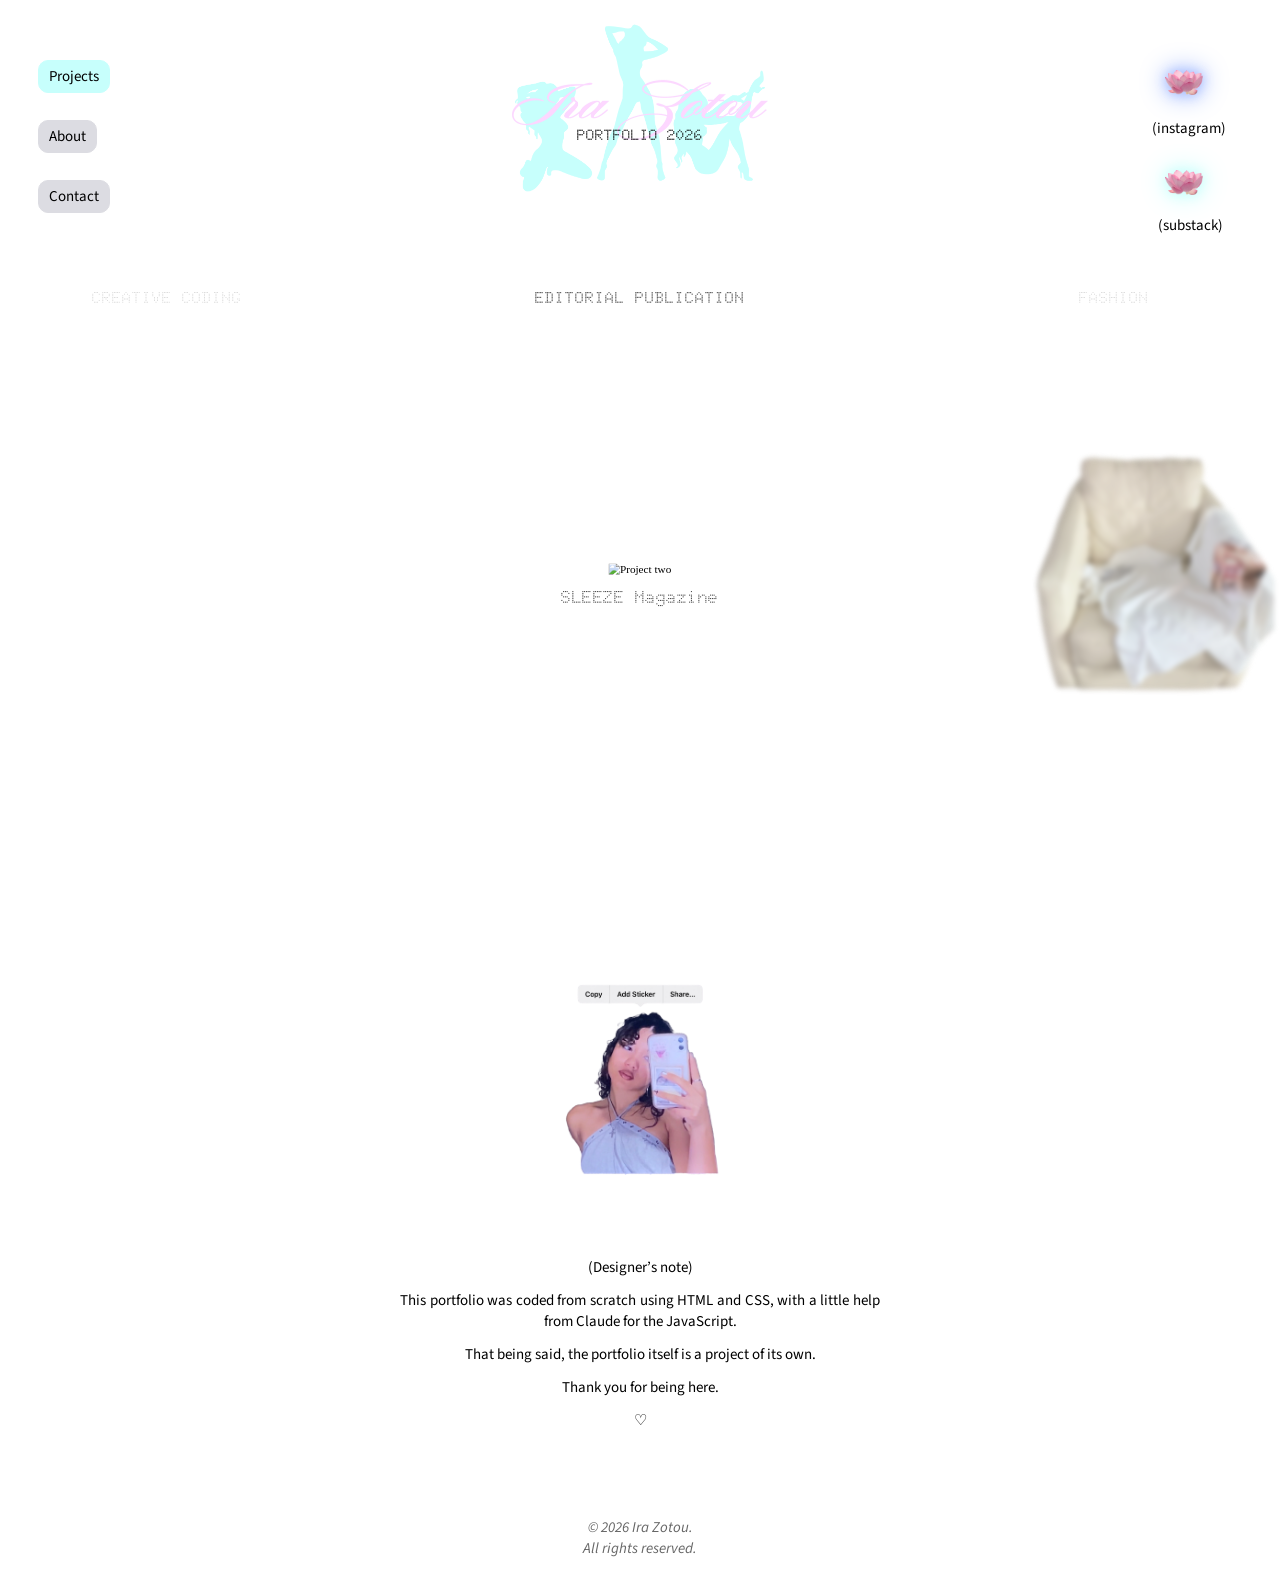
==== index.html @ bc566165 "website_portfolio  deploy try 6" ====
<!DOCTYPE html>

<html lang="en">

<html>
<head>
	<meta charset="utf-8">
	<meta name="viewport" content="width=device-width, initial-scale=1">
	<title>Ira | Portfolio 2026</title>
	<link rel="icon" type="image/png" href="Asset1.png">
	<link rel="stylesheet" type="text/css" href="home.css">
	<script src="https://unpkg.com/cursor-effects@latest/dist/browser.js"></script>
	<link rel="preconnect" href="https://fonts.googleapis.com">
<link rel="preconnect" href="https://fonts.gstatic.com" crossorigin>
<link href="https://fonts.googleapis.com/css2?family=STIX+Two+Math&display=swap" rel="stylesheet">
</head>

<body>
<div id="page">




	

<a href="index.html">
  <img id="name" src="name_1.png" >
</a>












<div class="intro-container">
  <img src="asset.png" alt="Portfolio Logo" class="pulse-glow-logo">
</div>



<h3 id="portfolio">PORTFOLIO 2026</h3>





	

<div>
  <a href="https://www.instagram.com/ira.untitled_1/" target="_blank">

<img id="lotus"src="lotus.png">
<p id="insta">(instagram)</p>

</a>
</div>
  

<div>
  <a href="https://ira1743275.substack.com/" target="_blank" >

<img id="undie"src="lotus.png">
<p id="playlist">(substack)</p>

</a>
  
</div>



<a href="about/about.html" id="about">About</a> 

<a  href="index.html" id="projects_button">Projects</a>



<a id="wordcontact">Contact</a>

<div id="contactcard">
  <button id="closePopup">×</button>


  <div class="contact-content">
    <p>Email: <a href="mailto:mairazotou@gmail.com" id="email" target="_blank">mairazotou@gmail.com</a></p>
    <p>Instagram: <a href="https://www.instagram.com/ira.untitled_1?utm_source=ig_web_button_share_sheet&stkn=ZDNlZDc0MzIxNw==" id="instagram" target="_blank">ira.untitled_1</a></p>
    <p>Linked-in: <a href="https://www.linkedin.com/in/ira-zotou-7423403a0/" id="linked" target="_blank">ira-zotou</a></p>
    
  </div>

  <img src="asset15.png" alt="Contact card">
</div>







































<!-- NEW: The independent top tag bar -->
<div class="tag-bar-wrapper">
  <div class="tag-spacer"></div>
  <span class="tag-item">Creative Coding</span>
  <span class="tag-item">Editorial Publication</span>
  <span class="tag-item">Fashion</span>
  <span class="tag-item">Commissions</span>
  <span class="tag-item">Process</span>
  <div class="tag-spacer"></div>
</div>








































  <div class="gallery-wrapper">

    <!-- Spacer elements allow the first and last projects to center perfectly -->

    <div class="scroll-spacer"></div>


    <!-- Project 1 -->
    <div class="gallery-item"  data-link="oldweb.html">
       <video alt="Project one" src="home_images/archive.mov" loop muted playsinline></video>
     <span class="caption">Archived Website</span>
    </div>

    <!-- Project 2 -->
    <div class="gallery-item" data-link="sleeze.html">
      <img src="home_images/sleeze.png" alt="Project two">
       <span class="caption">SLEEZE Magazine </span>
    </div>

    <!-- Project 3 -->
     <div class="gallery-item" data-link="DreamUnit.html">
      <img src="home_images/dream2.png" alt="Project three">
     <span class="caption"> Dream Unit Internship </span>
    </div>

    

<!-- Project 5 -->
    <div class="gallery-item"data-link="mora.html" >
      <img class="image-large" src="images/commision.png" alt="Project five">
       <span class="caption">Selected Client Work </span>
    </div>




<!-- Project 4 -->
     <div class="gallery-item" data-link="sketchbook.html">
      <video class="video-large" alt="Project four" src="sketchbook_images/no_back/s.mp4" loop muted playsinline></video>
    <span class="caption">My sketchbook</span>
    </div>

    <div class="scroll-spacer"></div>

  </div>






  


<a href="https://www.instagram.com/ira.untitled_1/" target="_blank">
<img class="reveal" id="facecard" src="home_images/facecard.png">
</a>




<div class="note">

<p class="open reveal">(Designer’s note)</p>

<p class="reveal">This portfolio was coded from scratch using HTML and CSS, with a little help from Claude for the JavaScript.</p>

<p>That being said, the portfolio itself is a project of its own.</p>

<p class="reveal">Thank you for being here.</p>

<p class="reveal">♡</p>


</div>





<p id="copyright">© 2026 Ira Zotou. <br> All rights reserved.</p>














</div>

<script src="script2.js"></script>

</body>







</html>
---- home.css ----
@import url('https://fonts.googleapis.com/css2?family=Source+Sans+3:ital,wght@0,200..900;1,200..900&display=swap');
@import url('https://fonts.googleapis.com/css2?family=STIX+Two+Text:ital,wght@0,400..700;1,400..700&display=swap');
@import url('https://fonts.googleapis.com/css2?family=Doto:wght@100..900&family=STIX+Two+Text:ital,wght@0,400..700;1,400..700&family=Source+Sans+3:ital,wght@0,200..900;1,200..900&display=swap');




@view-transition {
  navigation: auto;
}



html,body{
  width: 100%;
    min-height: 100%;
    margin: 0;
  background-color:white;
  scroll-behavior: smooth;
     overflow-x: hidden;



}


#page {
    width: 100%;
        min-height: 100vh;
}

::selection {
  background: #fbd7ff;
}



#name{
	position: fixed;
	top: 110px;
	width: 20%;
	left: 50%;
  transform: translate(-50%, -50%);
	z-index: 1000;
	cursor: pointer;	
}








/* Styling for your intro wrapper (optional) */
.intro-container {
position: absolute;
	 top: 110px;
    width:250px;
    left: 50%;
  transform: translate(-50%, -50%);
    transition: 0.3s ease;
    z-index: 200;

}

/* Logo Styling */
.pulse-glow-logo {
  width: 250px; /* Adjust size as needed */
 
  /*  Initial State: No glow */
  filter: drop-shadow(0 0 0px rgba(0, 191, 255, 0));
  
  /*On Load Animation: Runs a 1.2-second pulse animation exactly 3 times */
  animation: introPulse 1.2s ease-in-out 3;
  
  /* Post-Animation Transition: Smooth transition back to glow on hover */
  transition: filter 0.4s ease-in-out;
}

/*  Hover State:  after the 3 intro pulses have finished */
.pulse-glow-logo:hover {
  filter: drop-shadow(0 0 6px #a5bcff)
          drop-shadow(0 0 12px #a5bcff);}





/*  The 3-Pulse  */
@keyframes introPulse {
  0% {
    filter: drop-shadow(0 0 0px #a5bcff)
          drop-shadow(0 0 0px #a5bcff);
    
  }
  50% {
    /* Peak of the pulse: expands the glow and slightly scales the image up */
    filter: drop-shadow(0 0 6px #a5bcff)
          drop-shadow(0 0 12px #a5bcff);

  }
  
}








#portfolio{
	position: absolute;
	top: 120px;
	left: 50%;
  transform: translate(-50%, -50%);
 font-family: "Doto", sans-serif;
  font-weight: regular;
  font-size: 15px;
  color: black;
  z-index: 1001;


}







#lotus{
	position: fixed;
	top: 70px;
	width: 3%;
	left: 91%;
	transition: transform 0.3s ease-in-out;
	filter: drop-shadow(0 0 6px #a5bcff)
          drop-shadow(0 0 12px #a5bcff);
	z-index: 1000;
}
#lotus:hover{
	transform: scale(1.5);
	transition: transform 0.3s ease-in-out;
}



#insta{
position: fixed;	
top: 103px;
left: 90%;
font-family: "Source Sans 3", sans-serif;

font-size: 15px;
text-align: right;
color: black;
  text-decoration: none;
z-index: 1000;

}
#insta:hover{
	text-decoration: underline;
	}


#undie{
	position: fixed;
	top: 170px;
	width: 3%;
	left: 91%;
	transition: transform 0.3s ease-in-out;
	filter: drop-shadow(0 0 6px #c7fffc)
          drop-shadow(0 0 12px #c7fffc);
         
	z-index: 1000;
}
#undie:hover{
	transform: scale(1.5);
	transition: transform 0.3s ease-in-out;
}

#playlist{
position: fixed;	
top: 200px;
left: 90.5%;
font-family: "Source Sans 3", sans-serif;
font-size: 15px;
text-align: right;
color: black;
  text-decoration: none;
z-index: 1000;

}
#playlist:hover{
	text-decoration: underline;
	}




#about{
position: fixed;	
top: 120px;
left: 3%;
font-family: "Source Sans 3", sans-serif;
font-size: 15px;
text-align: right;
color: black;
border: 1px solid #dcdce2;
  border-radius: 10px;
  padding: 5px 10px;
  background: #dcdce2;
  text-decoration: none;
  transition: background-color 0.2s ease-in-out;
z-index: 1000;

}



#about:hover {
	transition: background-color 0.2s ease-in-out;
	cursor: pointer;
	background-color:#c7fffc;
	border: 1px solid #c7fffc;
}





#projects_button{
position: fixed;	
top: 60px;
left: 3%;
font-family: "Source Sans 3", sans-serif;
font-size: 15px;
text-align: right;
color: black;
border: 1px solid #c7fffc;
  border-radius: 10px;
  padding: 5px 10px;
  background: #c7fffc;
  text-decoration: none;
  transition: background-color 0.2s ease-in-out;
z-index: 1000;

}



#projects_button:hover {
	transition: background-color 0.2s ease-in-out;
	cursor: pointer;
	background-color:#c7fffc;
	border: 1px solid #c7fffc;
}








#wordcontact{
position: fixed;	
top: 180px;
left: 3%;
font-family: "Source Sans 3", sans-serif;
font-size: 15px;
text-align: right;
color: black;
border: 1px solid #dcdce2;
  border-radius: 10px;
  padding: 5px 10px;
  background: #dcdce2;
  transition: background-color 0.2s ease-in-out;
z-index: 1000;

}
  


/* This applies the light blue color on hover AND when the active class is present */
#wordcontact:hover,
#wordcontact.active {
  transition: background-color 0.2s ease-in-out;
  cursor: pointer;
  background-color: #c7fffc;
  border: 1px solid #c7fffc;
}


#contactcard {
  position: fixed;
  top: 42%;
  left: 13%;
  transform: translate(-50%, -50%);
  display: none; 
  z-index: 1000;
}

#contactcard img {
  width: 300px; 
  display: block;
}

/* --- THE NEW SINGLE CONTAINER --- */
.contact-content {
  position: absolute;
  top: 67%;
  left: 50%;
  transform: translate(-50%, -50%); /* Locks this whole block exactly in the middle of the PNG */
  width: 85%; /* Keeps text safely inside the boundaries of the image */
  font-family: "Source Sans 3", sans-serif;
  font-size: 15px;
  color: black;
  text-align: left; /* Aligns the lines neatly */
}

/* Spaces out your lines evenly without breaking the layout */
.contact-content p {
  margin: 1px 0; 
  font-weight: bold;
}

/* Styling for your links inside the container */
.contact-content a {
  text-decoration: none;
  color: black;
  font-weight: normal;
  transition: color 0.2s ease-in-out;
}

.contact-content a:hover {
  color: #fbd7ff;
}

/* CLOSE BUTTON - Kept on top right of the card */
#closePopup {
  position: absolute;
  top: 136px;
  right: 15px;
  background: none;
  border: none;
  font-size: 30px;
  font-family: "Source Sans 3", sans-serif;
  font-weight: lighter;
  color: black;
  cursor: pointer;
  z-index: 10;
}

#closePopup:hover {
  color: #fbd7ff;
}
























.tag-bar-wrapper {
  display: flex;
  align-items: center;
  width: 100vw;
  overflow: hidden; /* Hides background tags flowing off-screen */
  pointer-events: none; /* User scrolls the gallery, not this text bar */
  margin-top: 32vh; 
  margin-bottom: 20px; /* Space between tags and the thumbnails */
  z-index: 21;

}

.tag-spacer {
  flex: 0 0 35vw; /* Perfectly matches your scroll-spacer width */
}

/* Default State: Light font weight & Blurry */
.tag-item {
  flex: 0 0 35vw; /* Perfectly matches your gallery-item width */
  margin: 0 1vw;  /* Perfectly matches your gallery-item side margin */
  text-align: center;
  white-space: nowrap; 

  font-family: "Doto", sans-serif;
  font-size: 16px;
  color: black;
  text-transform: uppercase;
  /* The Philosophy: Light font and Blurry */
  font-weight: regular;
  opacity: 0.2;

  transition: filter 0.4s ease, opacity 0.4s ease, font-weight 0.4s ease, color 0.4s ease;
}

/* Active State: Bold font weight & Crisp */
.tag-item.active-tag {
  color: black;
  font-weight: bolder; 

  opacity: 0.6;
}

/* Horizontal scrolling track container using native scroll snapping */

.gallery-wrapper {
position: absolute;
top: 15vh;
  display: flex;
  align-items: center;
  width: 100vw;
  height: 100vh;
  overflow-x: auto;
  scroll-snap-type: x mandatory;
  scroll-behavior: smooth;
  z-index: 20;

  /* Hide scrollbar tracks across major browsers */
  scrollbar-width: none; 
}
.gallery-wrapper::-webkit-scrollbar {
  display: none;
}

/* Padding chunks that ensure the first & last items line up in the exact center */
.scroll-spacer {
  flex: 0 0 35vw; 
}

/* Default Blur & Dimmed Side Items */
.gallery-item {
  flex: 0 0 35vw; /* Keeps layout consistent regardless of asset dimensions */
  margin: 0 1vw;
  scroll-snap-align: center;
  display: flex;
  flex-direction: column;
  align-items: center;

  /* Blurry state */
  filter: blur(5px);
  opacity: 0.7;
  transform: scale(0.50);
  transition: transform 0.4s ease, filter 0.4s ease, opacity 0.4s ease;
}


.gallery-item[data-link="sketchbook.html"] {
  margin-left: -18vw; /* pulls it closer to Selected Client Work */
}


/* Fluid handling for fluctuating content dimensions */

.gallery-item video {
max-width: 50vw;
  max-height: 50vw;
  object-fit: contain;

}


.gallery-item video.video-large {
max-width: 75vw;
  max-height: 75vw;

  object-fit: contain;

}




.gallery-item img {
  max-width: 40vw;
  max-height: 40vw;
  object-fit: contain;
}

.gallery-item img.image-large {
  max-width: 50vw;
  max-height: 50vw;
  object-fit: contain;
}


/* Active Crisp Center Item Focus */
.gallery-item.active {
  filter: blur(0px);
  opacity: 1;
  transform: scale(0.70); /* Scales up dynamically without borders */
  cursor: pointer;
}

/* Minimalist Word Captions */
.gallery-item .caption {
  margin-top: 15px;
  display: block;
  cursor: pointer;
      font-family: "Doto", sans-serif;

     text-align: center;
  font-size: 25px;
  color: black; 
  opacity: 0;
  pointer-events: none;
  transition: opacity 0.4s ease, color 0.3s ease;
}

/* Shows the caption when the project clears up */
.gallery-item.active .caption {
  opacity: 1;
  pointer-events: auto;
}

/* Hover effects for the text independently */
.gallery-item.active .caption:hover {
    transition: opacity 0.4s ease, color 0.3s ease;
    filter: drop-shadow(0 0 0.5px 
#fbd7ff)
          drop-shadow(0 0 2px 
#fbd7ff)
          drop-shadow(0 0 3.5px 
#fbd7ff);

}













.reveal { opacity: 0; transform: translateY(30px); transition: opacity 0.7s ease, transform 0.6s ease; }
.reveal.visible { opacity: 1; transform: translateY(0); }
 











#facecard{
  position: absolute;
  top: 108%;
  left: 0;
  right: 0;
  margin: 0 auto;     /* horizontal centering */
  width: 15%;
  transition: transform 0.5s ease-in-out;
}



#facecard:hover{
  transform: scale(1.1);
  transition: transform 0.5s ease-in-out;
  cursor: pointer;

}


.note {
  position: absolute;
  top: 150%;
  left: 50%;
  transform: translate(-50%, -50%);
  max-width: 480px;
   line-height: 1.4;
}

.note p {
  margin: 0 0 12px 0;
  font-family: "Source Sans 3", sans-serif;
  font-size: 15px;
  text-align: justify;
  text-align-last: center;
  color: black;

}



.note .open{
  margin: 0 0 12px 0;
  font-family: "Source Sans 3", sans-serif;
  font-size: 15px;
  text-align: justify;
  text-align-last: center;
  color: black;
  

}




#copyright{
	position: absolute;
	top: 170%;
	left: 50%;
  transform: translate(-50%, -50%);
  font-family: "Source Sans 3", sans-serif;
	font-size: 15px;
  text-align: center;
  font-style: italic;
	color: black;
	 opacity: 0.6;
    padding-bottom: 15px;

}

























@media (max-width: 768px) {




#name{
  width: 50%;
}


#lotus{
width: 7%;
  left: 89%;

}

#undie{
width: 7%;
  left: 89%;

}
#insta{
top: 100px;
left: 85%;

}

#playlist{
  top: 197px; 
left: 87%; 
}

#contactcard{
  left: 33%;
}


.tag-bar-wrapper {
  margin-top: 35vh; 
  margin-bottom: 20px; 
}

.tag-spacer {
  flex: 0 0 70vw; 
}


.tag-item {
  flex: 0 0 70vw; 
  margin: 0 10vw;  
}


.scroll-spacer {
  flex: 0 0 70vw; 
}


/* Default Blur & Dimmed Side Items */
.gallery-item {
  flex: 0 0 70vw; 
  margin: 0 10vw;
}

.gallery-item img {
  max-width: 100vw;
  max-height: 100vw;
  
}

.gallery-item video {
max-width: 110vw;
  max-height: 110vw;
  
}



.gallery-item img.image-large {
  max-width: 130vw;
  max-height: 130vw;
  
}

.gallery-item video.video-large {
max-width: 190vw;
  max-height: 190vw;
  
}

#facecard{
  
  top: 100%;
  width: 45%;
}

.note p{
  text-align: center;
}


}
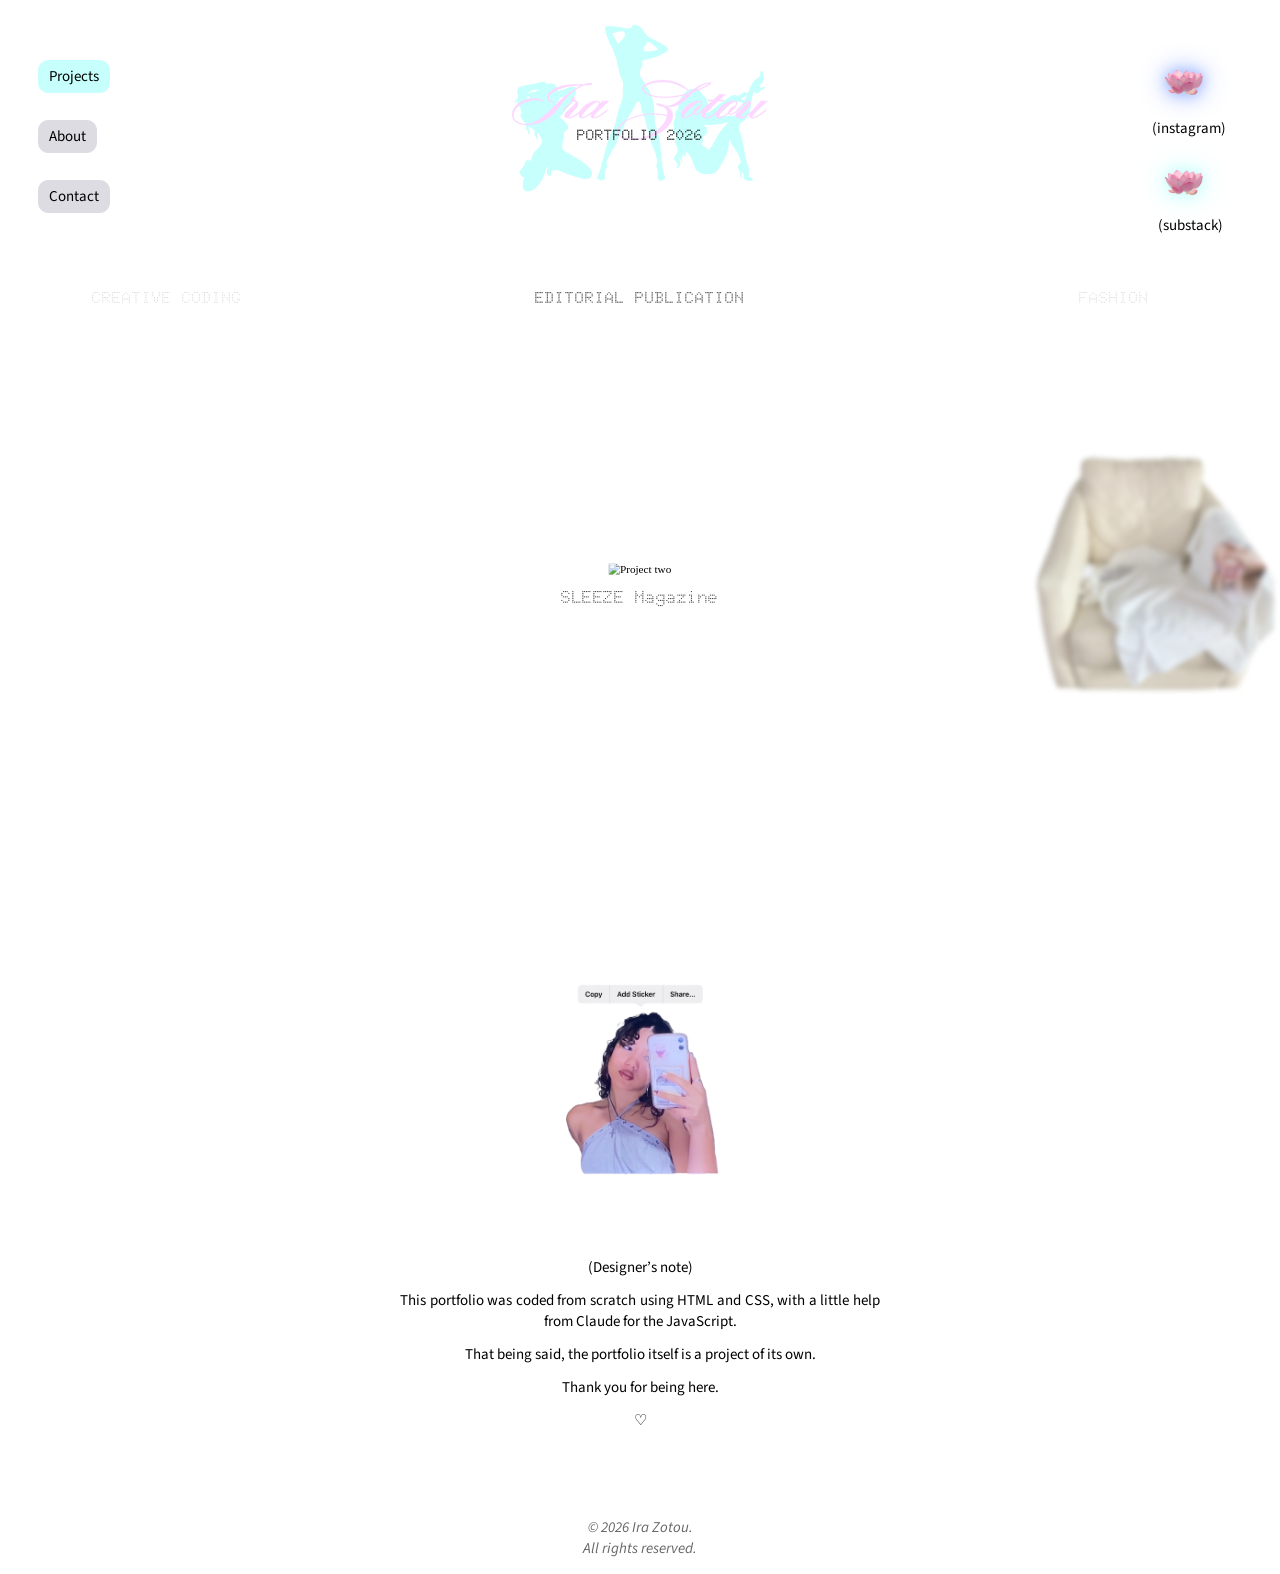
==== commit be1c6ad3: "update 10 last changes" ====
--- a/index.html
+++ b/index.html
@@ -134,7 +134,7 @@
 
 
 
-<!-- NEW: The independent top tag bar -->
+
 <div class="tag-bar-wrapper">
   <div class="tag-spacer"></div>
   <span class="tag-item">Creative Coding</span>
@@ -186,25 +186,25 @@
 
   <div class="gallery-wrapper">
 
-    <!-- Spacer elements allow the first and last projects to center perfectly -->
+    
 
     <div class="scroll-spacer"></div>
 
 
     <!-- Project 1 -->
-    <div class="gallery-item"  data-link="oldweb.html">
+    <div class="gallery-item"  data-link="creativecode.html">
        <video alt="Project one" src="home_images/archive.mov" loop muted playsinline></video>
      <span class="caption">Archived Website</span>
     </div>
 
     <!-- Project 2 -->
-    <div class="gallery-item" data-link="sleeze.html">
+    <div class="gallery-item" data-link="publication.html">
       <img src="home_images/sleeze.png" alt="Project two">
        <span class="caption">SLEEZE Magazine </span>
     </div>
 
     <!-- Project 3 -->
-     <div class="gallery-item" data-link="DreamUnit.html">
+     <div class="gallery-item" data-link="fashion.html">
       <img src="home_images/dream2.png" alt="Project three">
      <span class="caption"> Dream Unit Internship </span>
     </div>
@@ -212,7 +212,7 @@
     
 
 <!-- Project 5 -->
-    <div class="gallery-item"data-link="mora.html" >
+    <div class="gallery-item"data-link="commissions.html" >
       <img class="image-large" src="images/commision.png" alt="Project five">
        <span class="caption">Selected Client Work </span>
     </div>
@@ -221,7 +221,7 @@
 
 
 <!-- Project 4 -->
-     <div class="gallery-item" data-link="sketchbook.html">
+     <div class="gallery-item" data-link="process.html">
       <video class="video-large" alt="Project four" src="sketchbook_images/no_back/s.mp4" loop muted playsinline></video>
     <span class="caption">My sketchbook</span>
     </div>
@@ -251,7 +251,7 @@
 
 <p class="reveal">This portfolio was coded from scratch using HTML and CSS, with a little help from Claude for the JavaScript.</p>
 
-<p>That being said, the portfolio itself is a project of its own.</p>
+<p class="reveal">That being said, the portfolio itself is a project of its own.</p>
 
 <p class="reveal">Thank you for being here.</p>
 
--- a/home.css
+++ b/home.css
@@ -52,7 +52,7 @@
 
 
 
-/* Styling for your intro wrapper (optional) */
+
 .intro-container {
 position: absolute;
 	 top: 110px;
@@ -64,21 +64,21 @@
 
 }
 
-/* Logo Styling */
+
 .pulse-glow-logo {
-  width: 250px; /* Adjust size as needed */
+  width: 250px; 
  
-  /*  Initial State: No glow */
+
   filter: drop-shadow(0 0 0px rgba(0, 191, 255, 0));
   
-  /*On Load Animation: Runs a 1.2-second pulse animation exactly 3 times */
+  
   animation: introPulse 1.2s ease-in-out 3;
   
-  /* Post-Animation Transition: Smooth transition back to glow on hover */
+  
   transition: filter 0.4s ease-in-out;
 }
 
-/*  Hover State:  after the 3 intro pulses have finished */
+
 .pulse-glow-logo:hover {
   filter: drop-shadow(0 0 6px #a5bcff)
           drop-shadow(0 0 12px #a5bcff);}
@@ -87,7 +87,7 @@
 
 
 
-/*  The 3-Pulse  */
+
 @keyframes introPulse {
   0% {
     filter: drop-shadow(0 0 0px #a5bcff)
@@ -95,7 +95,7 @@
     
   }
   50% {
-    /* Peak of the pulse: expands the glow and slightly scales the image up */
+    
     filter: drop-shadow(0 0 6px #a5bcff)
           drop-shadow(0 0 12px #a5bcff);
 
@@ -284,7 +284,7 @@
   
 
 
-/* This applies the light blue color on hover AND when the active class is present */
+
 #wordcontact:hover,
 #wordcontact.active {
   transition: background-color 0.2s ease-in-out;
@@ -308,26 +308,26 @@
   display: block;
 }
 
-/* --- THE NEW SINGLE CONTAINER --- */
+
 .contact-content {
   position: absolute;
   top: 67%;
   left: 50%;
-  transform: translate(-50%, -50%); /* Locks this whole block exactly in the middle of the PNG */
-  width: 85%; /* Keeps text safely inside the boundaries of the image */
+  transform: translate(-50%, -50%); 
+  width: 85%; 
   font-family: "Source Sans 3", sans-serif;
   font-size: 15px;
   color: black;
-  text-align: left; /* Aligns the lines neatly */
-}
-
-/* Spaces out your lines evenly without breaking the layout */
+  text-align: left; 
+}
+
+
 .contact-content p {
   margin: 1px 0; 
   font-weight: bold;
 }
 
-/* Styling for your links inside the container */
+
 .contact-content a {
   text-decoration: none;
   color: black;
@@ -339,7 +339,7 @@
   color: #fbd7ff;
 }
 
-/* CLOSE BUTTON - Kept on top right of the card */
+
 #closePopup {
   position: absolute;
   top: 136px;
@@ -385,22 +385,22 @@
   display: flex;
   align-items: center;
   width: 100vw;
-  overflow: hidden; /* Hides background tags flowing off-screen */
-  pointer-events: none; /* User scrolls the gallery, not this text bar */
+  overflow: hidden; 
+  pointer-events: none; 
   margin-top: 32vh; 
-  margin-bottom: 20px; /* Space between tags and the thumbnails */
+  margin-bottom: 20px; 
   z-index: 21;
 
 }
 
 .tag-spacer {
-  flex: 0 0 35vw; /* Perfectly matches your scroll-spacer width */
-}
-
-/* Default State: Light font weight & Blurry */
+  flex: 0 0 35vw; 
+}
+
+
 .tag-item {
-  flex: 0 0 35vw; /* Perfectly matches your gallery-item width */
-  margin: 0 1vw;  /* Perfectly matches your gallery-item side margin */
+  flex: 0 0 35vw; 
+  margin: 0 1vw;  
   text-align: center;
   white-space: nowrap; 
 
@@ -408,14 +408,14 @@
   font-size: 16px;
   color: black;
   text-transform: uppercase;
-  /* The Philosophy: Light font and Blurry */
+  
   font-weight: regular;
   opacity: 0.2;
 
   transition: filter 0.4s ease, opacity 0.4s ease, font-weight 0.4s ease, color 0.4s ease;
 }
 
-/* Active State: Bold font weight & Crisp */
+
 .tag-item.active-tag {
   color: black;
   font-weight: bolder; 
@@ -423,7 +423,6 @@
   opacity: 0.6;
 }
 
-/* Horizontal scrolling track container using native scroll snapping */
 
 .gallery-wrapper {
 position: absolute;
@@ -436,29 +435,30 @@
   scroll-snap-type: x mandatory;
   scroll-behavior: smooth;
   z-index: 20;
-
-  /* Hide scrollbar tracks across major browsers */
   scrollbar-width: none; 
 }
+
+
+
 .gallery-wrapper::-webkit-scrollbar {
   display: none;
 }
 
-/* Padding chunks that ensure the first & last items line up in the exact center */
+
 .scroll-spacer {
   flex: 0 0 35vw; 
 }
 
-/* Default Blur & Dimmed Side Items */
+
 .gallery-item {
-  flex: 0 0 35vw; /* Keeps layout consistent regardless of asset dimensions */
+  flex: 0 0 35vw; 
   margin: 0 1vw;
   scroll-snap-align: center;
   display: flex;
   flex-direction: column;
   align-items: center;
 
-  /* Blurry state */
+  
   filter: blur(5px);
   opacity: 0.7;
   transform: scale(0.50);
@@ -466,12 +466,12 @@
 }
 
 
-.gallery-item[data-link="sketchbook.html"] {
-  margin-left: -18vw; /* pulls it closer to Selected Client Work */
-}
-
-
-/* Fluid handling for fluctuating content dimensions */
+.gallery-item[data-link="process.html"] {
+  margin-left: -18vw; 
+}
+
+
+
 
 .gallery-item video {
 max-width: 50vw;
@@ -505,15 +505,15 @@
 }
 
 
-/* Active Crisp Center Item Focus */
+
 .gallery-item.active {
   filter: blur(0px);
   opacity: 1;
-  transform: scale(0.70); /* Scales up dynamically without borders */
+  transform: scale(0.70); 
   cursor: pointer;
 }
 
-/* Minimalist Word Captions */
+
 .gallery-item .caption {
   margin-top: 15px;
   display: block;
@@ -528,13 +528,13 @@
   transition: opacity 0.4s ease, color 0.3s ease;
 }
 
-/* Shows the caption when the project clears up */
+
 .gallery-item.active .caption {
   opacity: 1;
   pointer-events: auto;
 }
 
-/* Hover effects for the text independently */
+
 .gallery-item.active .caption:hover {
     transition: opacity 0.4s ease, color 0.3s ease;
     filter: drop-shadow(0 0 0.5px 
@@ -577,7 +577,7 @@
   top: 108%;
   left: 0;
   right: 0;
-  margin: 0 auto;     /* horizontal centering */
+  margin: 0 auto;     
   width: 15%;
   transition: transform 0.5s ease-in-out;
 }
@@ -724,7 +724,7 @@
 }
 
 
-/* Default Blur & Dimmed Side Items */
+
 .gallery-item {
   flex: 0 0 70vw; 
   margin: 0 10vw;
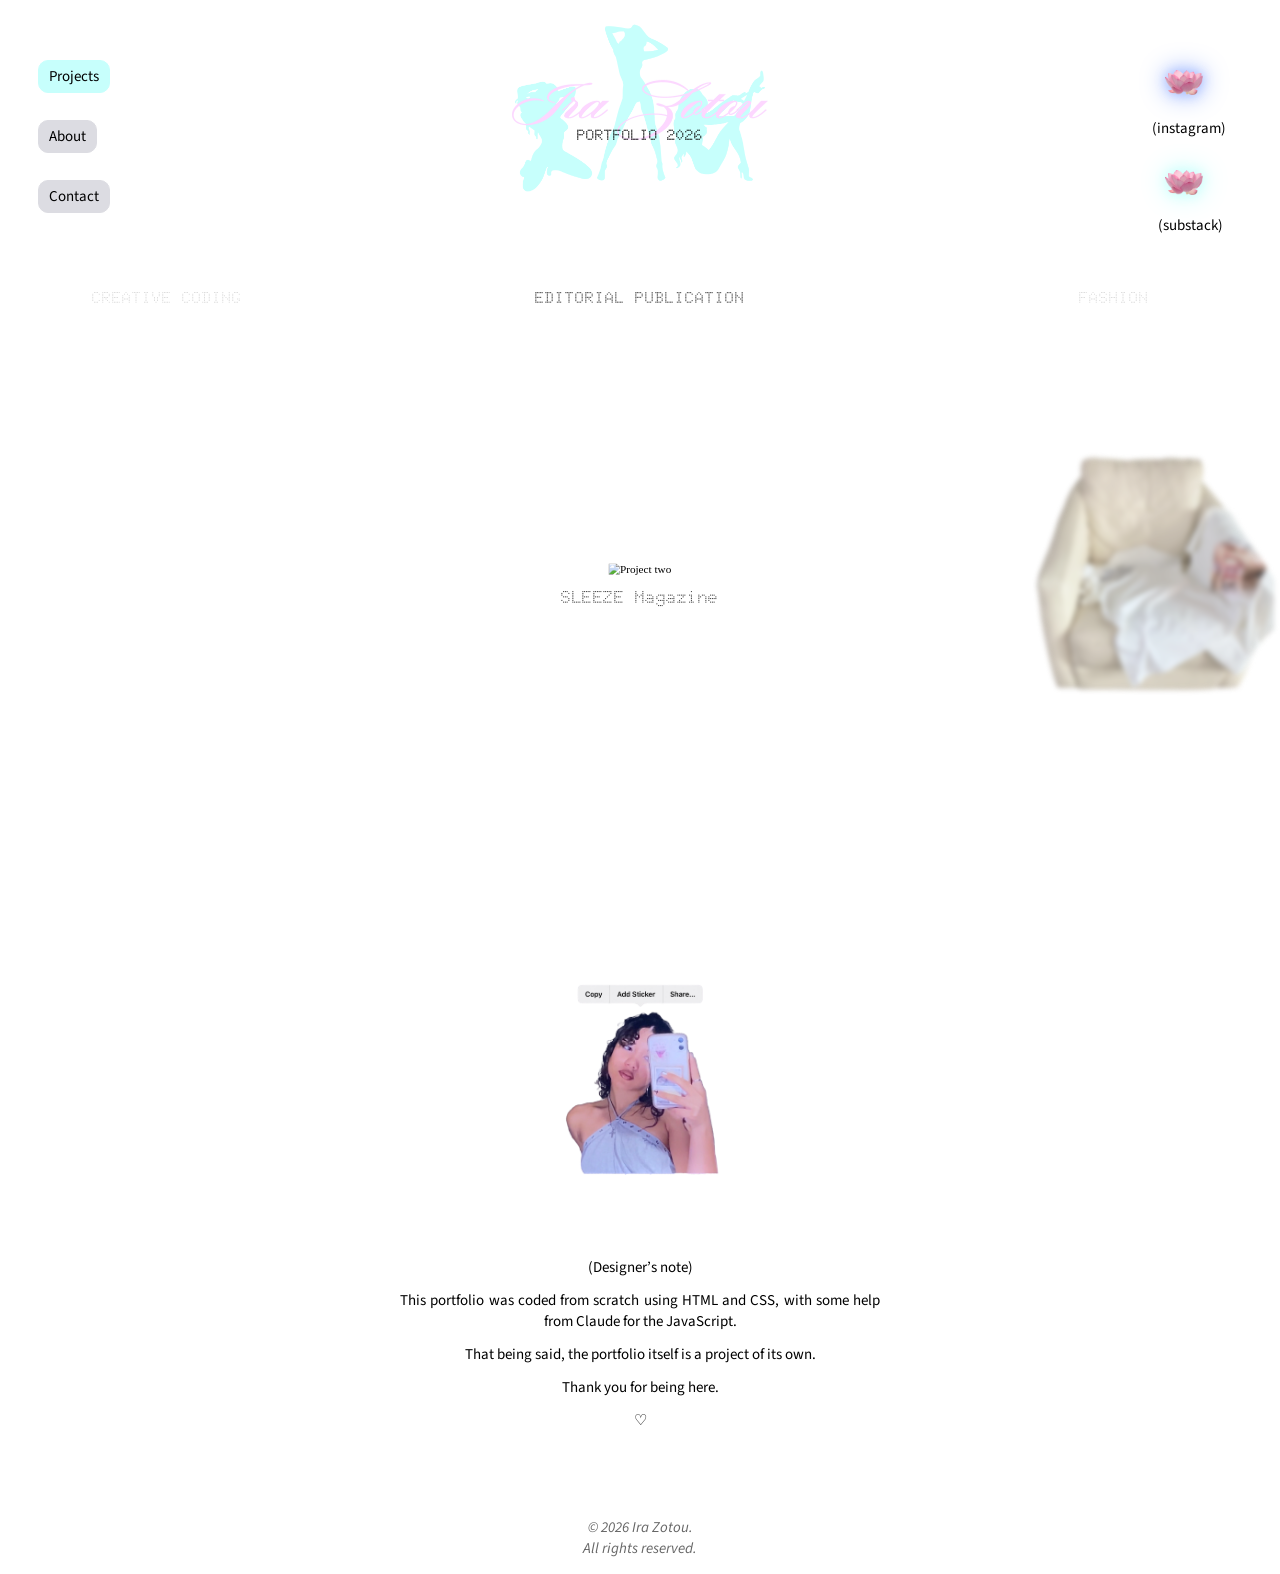
==== commit ea138ce5: "Update index.html" ====
--- a/index.html
+++ b/index.html
@@ -87,9 +87,9 @@
 
 
   <div class="contact-content">
-    <p>Email: <a href="mailto:mairazotou@gmail.com" id="email" target="_blank">mairazotou@gmail.com</a></p>
+    <p>Email: <a href="mailto:irazotou.design@gmail.com" id="email" target="_blank">irazotou.design@gmail.com</a></p>
     <p>Instagram: <a href="https://www.instagram.com/ira.untitled_1?utm_source=ig_web_button_share_sheet&stkn=ZDNlZDc0MzIxNw==" id="instagram" target="_blank">ira.untitled_1</a></p>
-    <p>Linked-in: <a href="https://www.linkedin.com/in/ira-zotou-7423403a0/" id="linked" target="_blank">ira-zotou</a></p>
+    <p>LinkedIn: <a href="https://www.linkedin.com/in/ira-zotou-7423403a0/" id="linked" target="_blank">ira-zotou</a></p>
     
   </div>
 
@@ -249,7 +249,7 @@
 
 <p class="open reveal">(Designer’s note)</p>
 
-<p class="reveal">This portfolio was coded from scratch using HTML and CSS, with a little help from Claude for the JavaScript.</p>
+<p class="reveal">This portfolio was coded from scratch using HTML and CSS, with some help from Claude for the JavaScript.</p>
 
 <p class="reveal">That being said, the portfolio itself is a project of its own.</p>
 
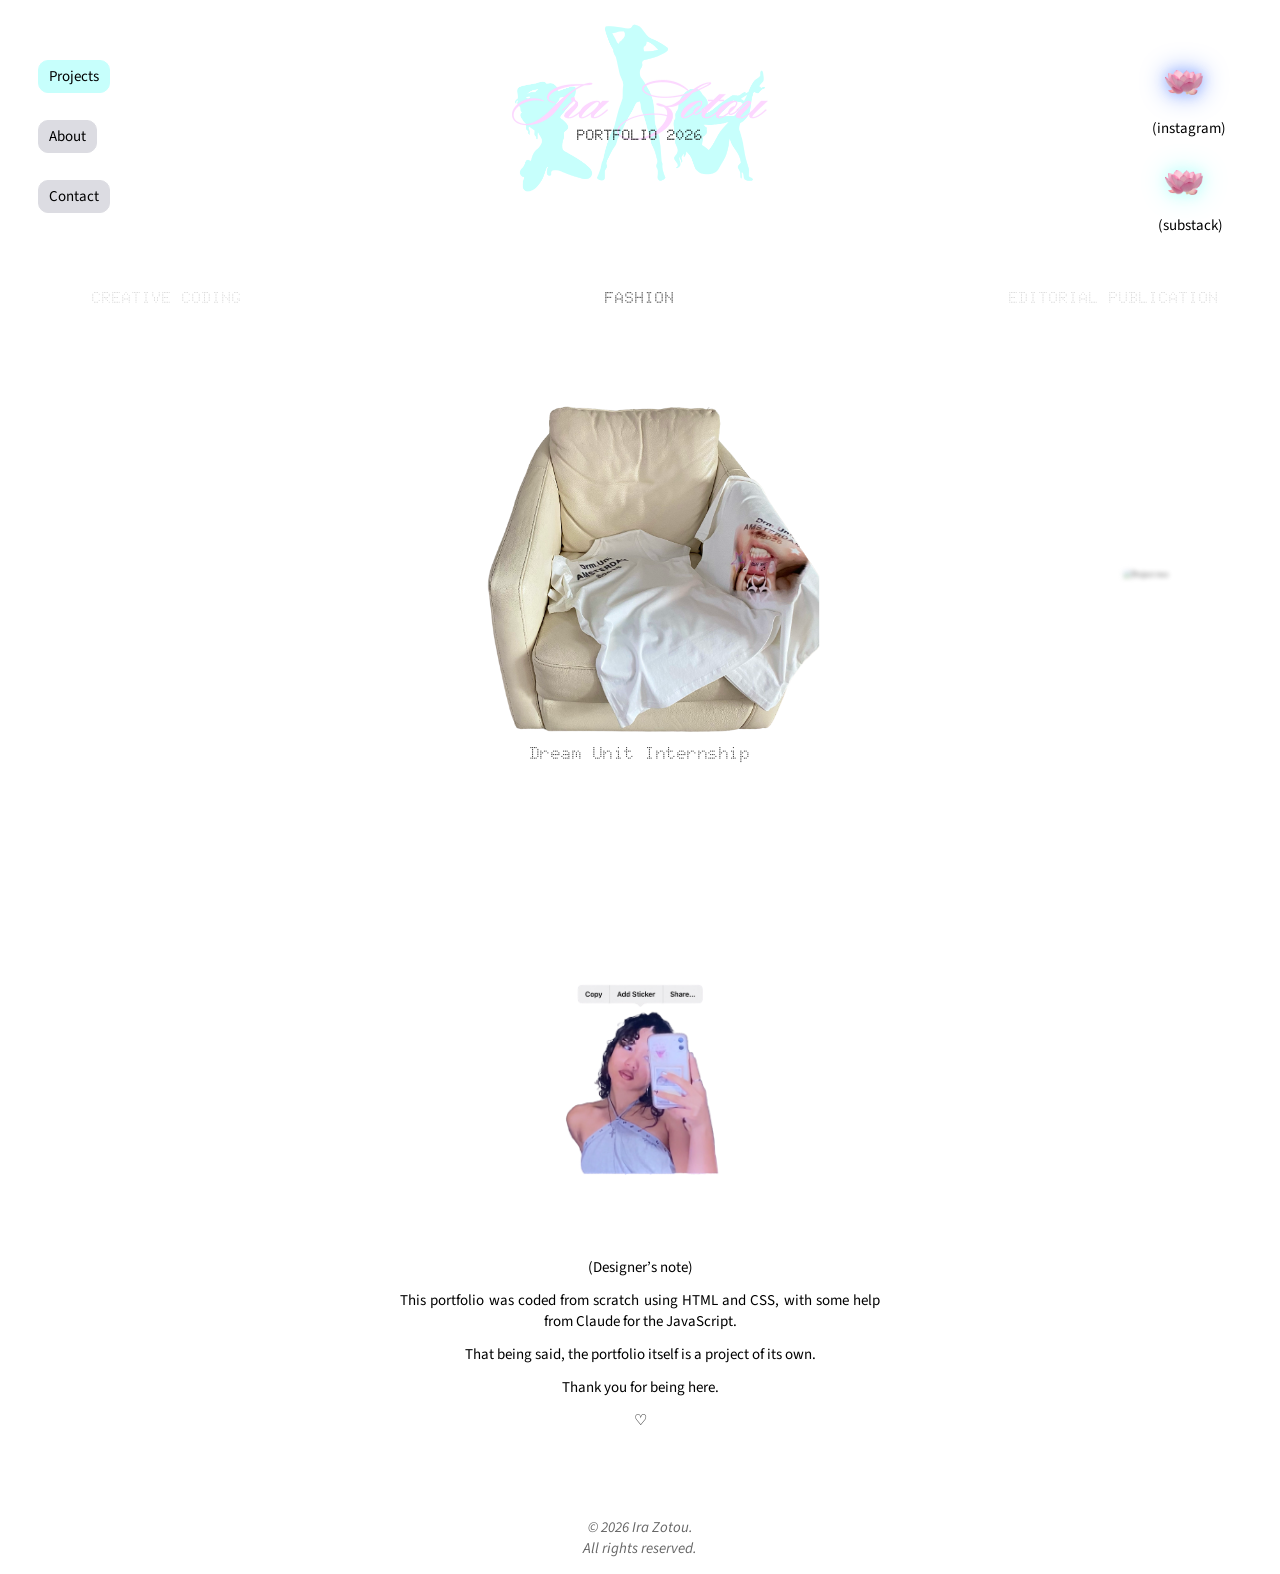
==== commit 4a0c9827: "Update index.html" ====
--- a/index.html
+++ b/index.html
@@ -138,8 +138,8 @@
 <div class="tag-bar-wrapper">
   <div class="tag-spacer"></div>
   <span class="tag-item">Creative Coding</span>
+  <span class="tag-item">Fashion</span>
   <span class="tag-item">Editorial Publication</span>
-  <span class="tag-item">Fashion</span>
   <span class="tag-item">Commissions</span>
   <span class="tag-item">Process</span>
   <div class="tag-spacer"></div>
@@ -198,18 +198,18 @@
     </div>
 
     <!-- Project 2 -->
+     <div class="gallery-item" data-link="fashion.html">
+      <img src="home_images/dream2.png" alt="Project three">
+     <span class="caption"> Dream Unit Internship </span>
+    </div>
+
+
+    <!-- Project 3 -->
     <div class="gallery-item" data-link="publication.html">
       <img src="home_images/sleeze.png" alt="Project two">
        <span class="caption">SLEEZE Magazine </span>
     </div>
 
-    <!-- Project 3 -->
-     <div class="gallery-item" data-link="fashion.html">
-      <img src="home_images/dream2.png" alt="Project three">
-     <span class="caption"> Dream Unit Internship </span>
-    </div>
-
-    
 
 <!-- Project 5 -->
     <div class="gallery-item"data-link="commissions.html" >
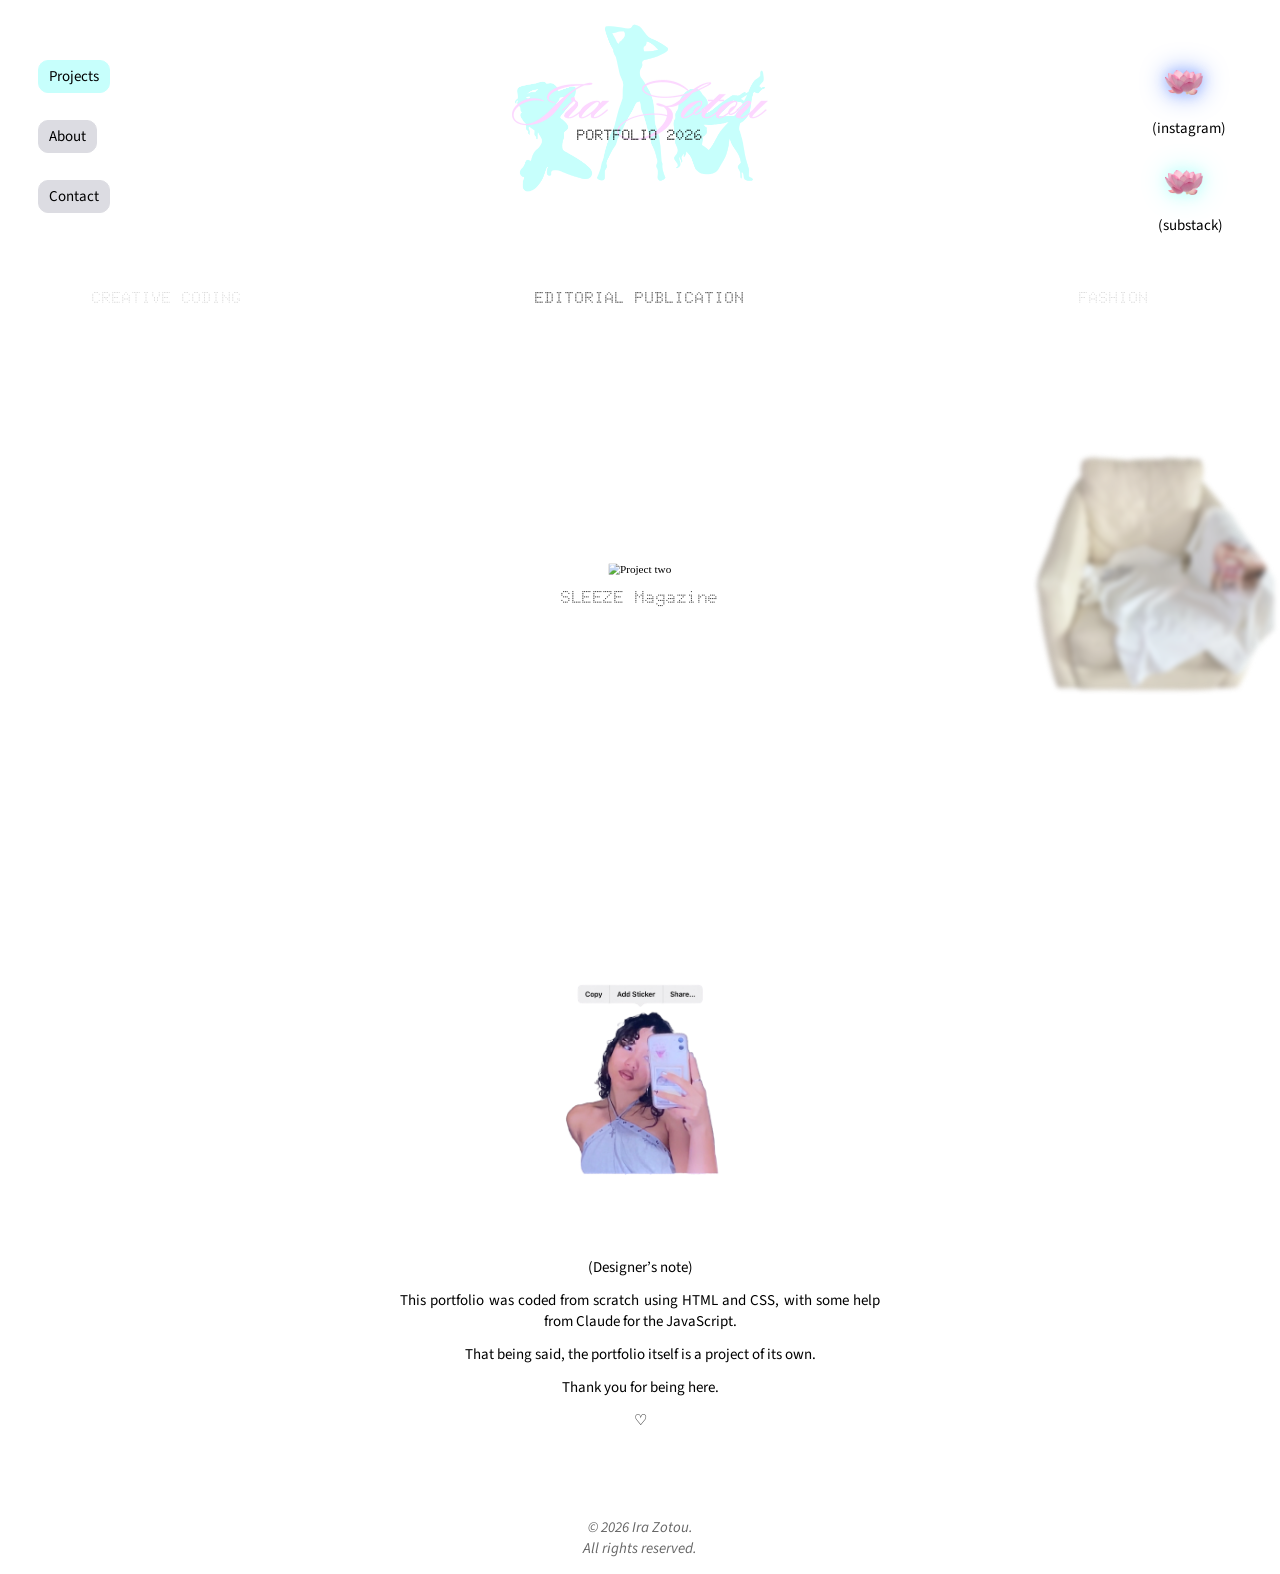
==== commit 9a0847ef: "two more updates sorry" ====
--- a/index.html
+++ b/index.html
@@ -138,8 +138,8 @@
 <div class="tag-bar-wrapper">
   <div class="tag-spacer"></div>
   <span class="tag-item">Creative Coding</span>
-  <span class="tag-item">Fashion</span>
   <span class="tag-item">Editorial Publication</span>
+   <span class="tag-item">Fashion</span>
   <span class="tag-item">Commissions</span>
   <span class="tag-item">Process</span>
   <div class="tag-spacer"></div>
@@ -197,18 +197,20 @@
      <span class="caption">Archived Website</span>
     </div>
 
+    
     <!-- Project 2 -->
+    <div class="gallery-item" data-link="publication.html">
+      <img src="home_images/sleeze.png" alt="Project two">
+       <span class="caption">SLEEZE Magazine </span>
+    </div>
+
+
+<!-- Project 3 -->
      <div class="gallery-item" data-link="fashion.html">
       <img src="home_images/dream2.png" alt="Project three">
      <span class="caption"> Dream Unit Internship </span>
     </div>
 
-
-    <!-- Project 3 -->
-    <div class="gallery-item" data-link="publication.html">
-      <img src="home_images/sleeze.png" alt="Project two">
-       <span class="caption">SLEEZE Magazine </span>
-    </div>
 
 
 <!-- Project 5 -->
@@ -220,7 +222,7 @@
 
 
 
-<!-- Project 4 -->
+<!-- Project 6 -->
      <div class="gallery-item" data-link="process.html">
       <video class="video-large" alt="Project four" src="sketchbook_images/no_back/s.mp4" loop muted playsinline></video>
     <span class="caption">My sketchbook</span>
